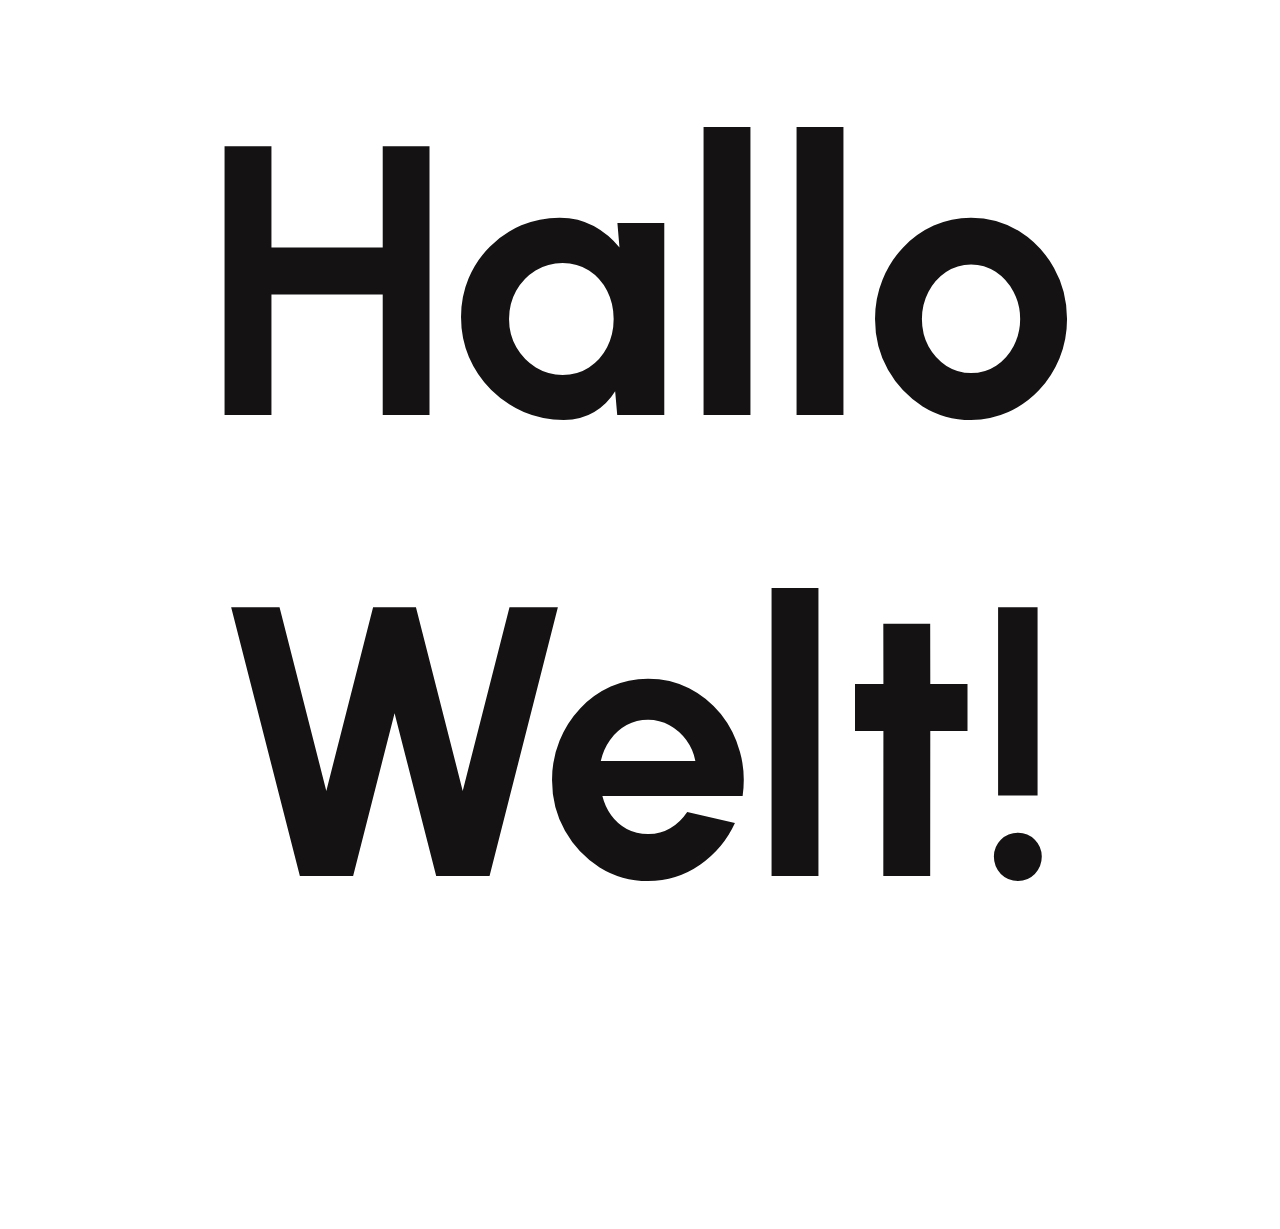
==== jasper text/index.html @ 4ad1c960 "Hallo Welt" ====
<!DOCTYPE html>
<html lang="en">
<head>
    <meta charset="UTF-8">
    <meta name="viewport" content="width=device-width, initial-scale=1.0">
    <title>Hello World!</title>
    <link rel="stylesheet" href="style.css">
    <link rel="preconnect" href="https://fonts.googleapis.com">
    <link rel="preconnect" href="https://fonts.gstatic.com" crossorigin>
    <link href="https://fonts.googleapis.com/css2?family=Urbanist:ital,wght@0,100..900;1,100..900&display=swap" rel="stylesheet">
</head>
<body>
  <h1>
    Hallo Welt!
  </h1>
</body>
</html>
---- jasper text/style.css ----
h1 {
    color: rgb(20, 18, 18);
    text-align: center;
    font-family: Urbanist, sans-serif;
    margin-top: 50px;
    font-size: 30vw
}
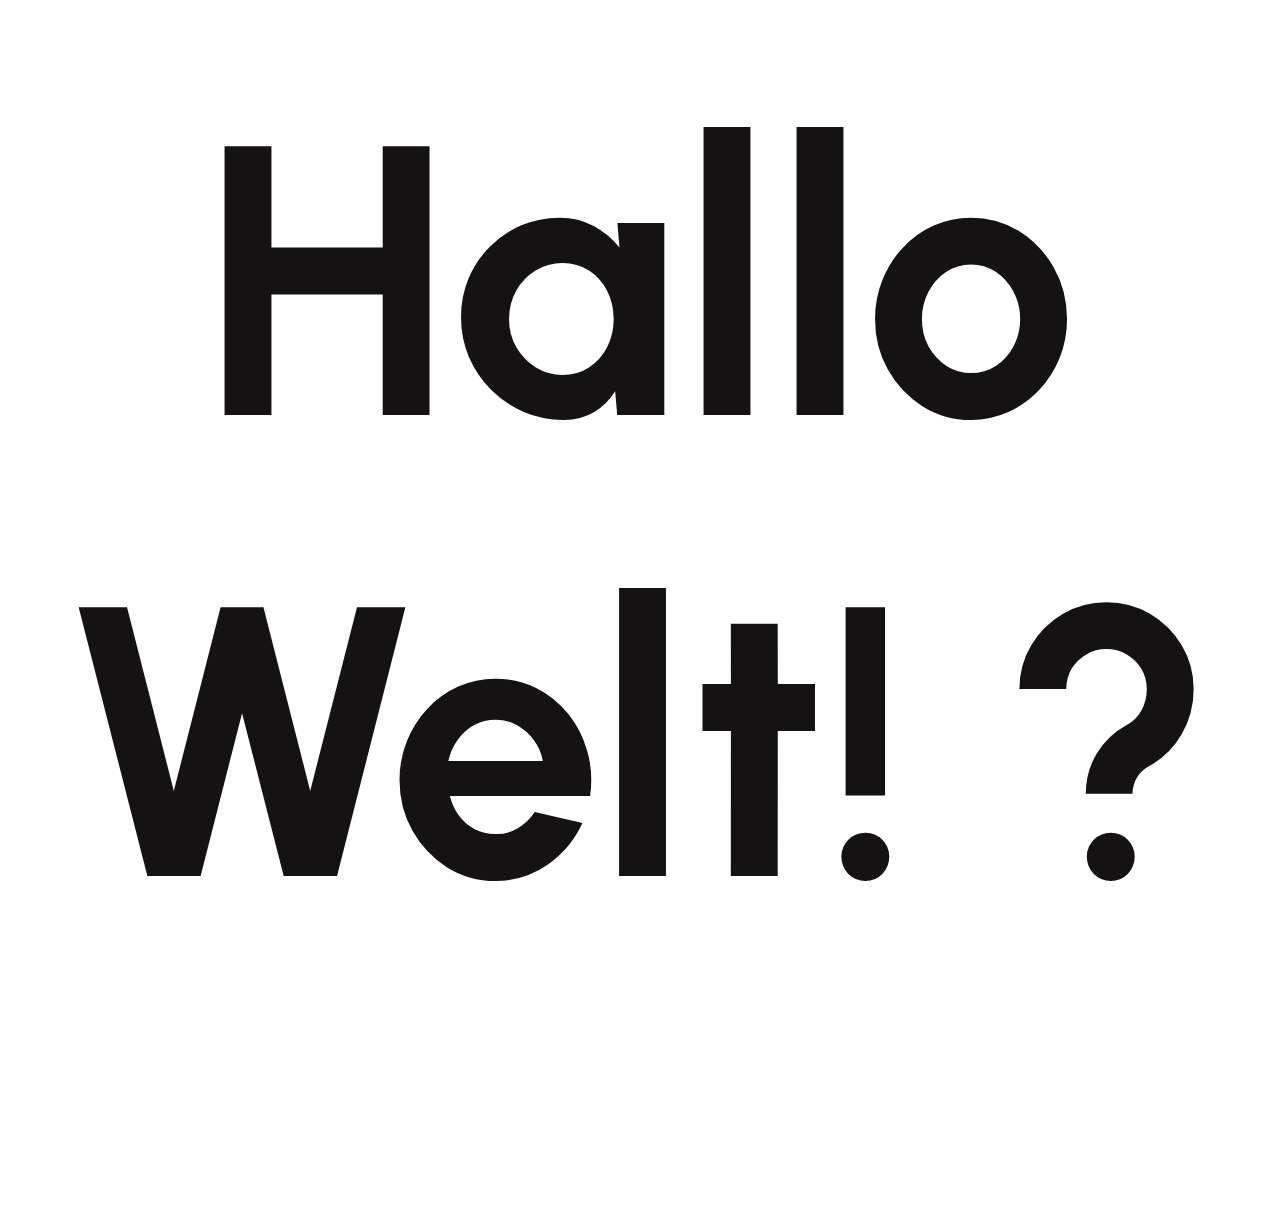
==== commit 4ff4172c: "-" ====
--- a/jasper text/index.html
+++ b/jasper text/index.html
@@ -12,6 +12,10 @@
 <body>
   <h1>
     Hallo Welt!
+
+
+
+    ?
   </h1>
 </body>
 </html>
--- a/jasper text/style.css
+++ b/jasper text/style.css
@@ -1,7 +1,7 @@
 h1 {
     color: rgb(20, 18, 18);
     text-align: center;
-    font-family: Urbanist, sans-serif;
+    font-family: Urbanist, Albertus;
     margin-top: 50px;
     font-size: 30vw
 }
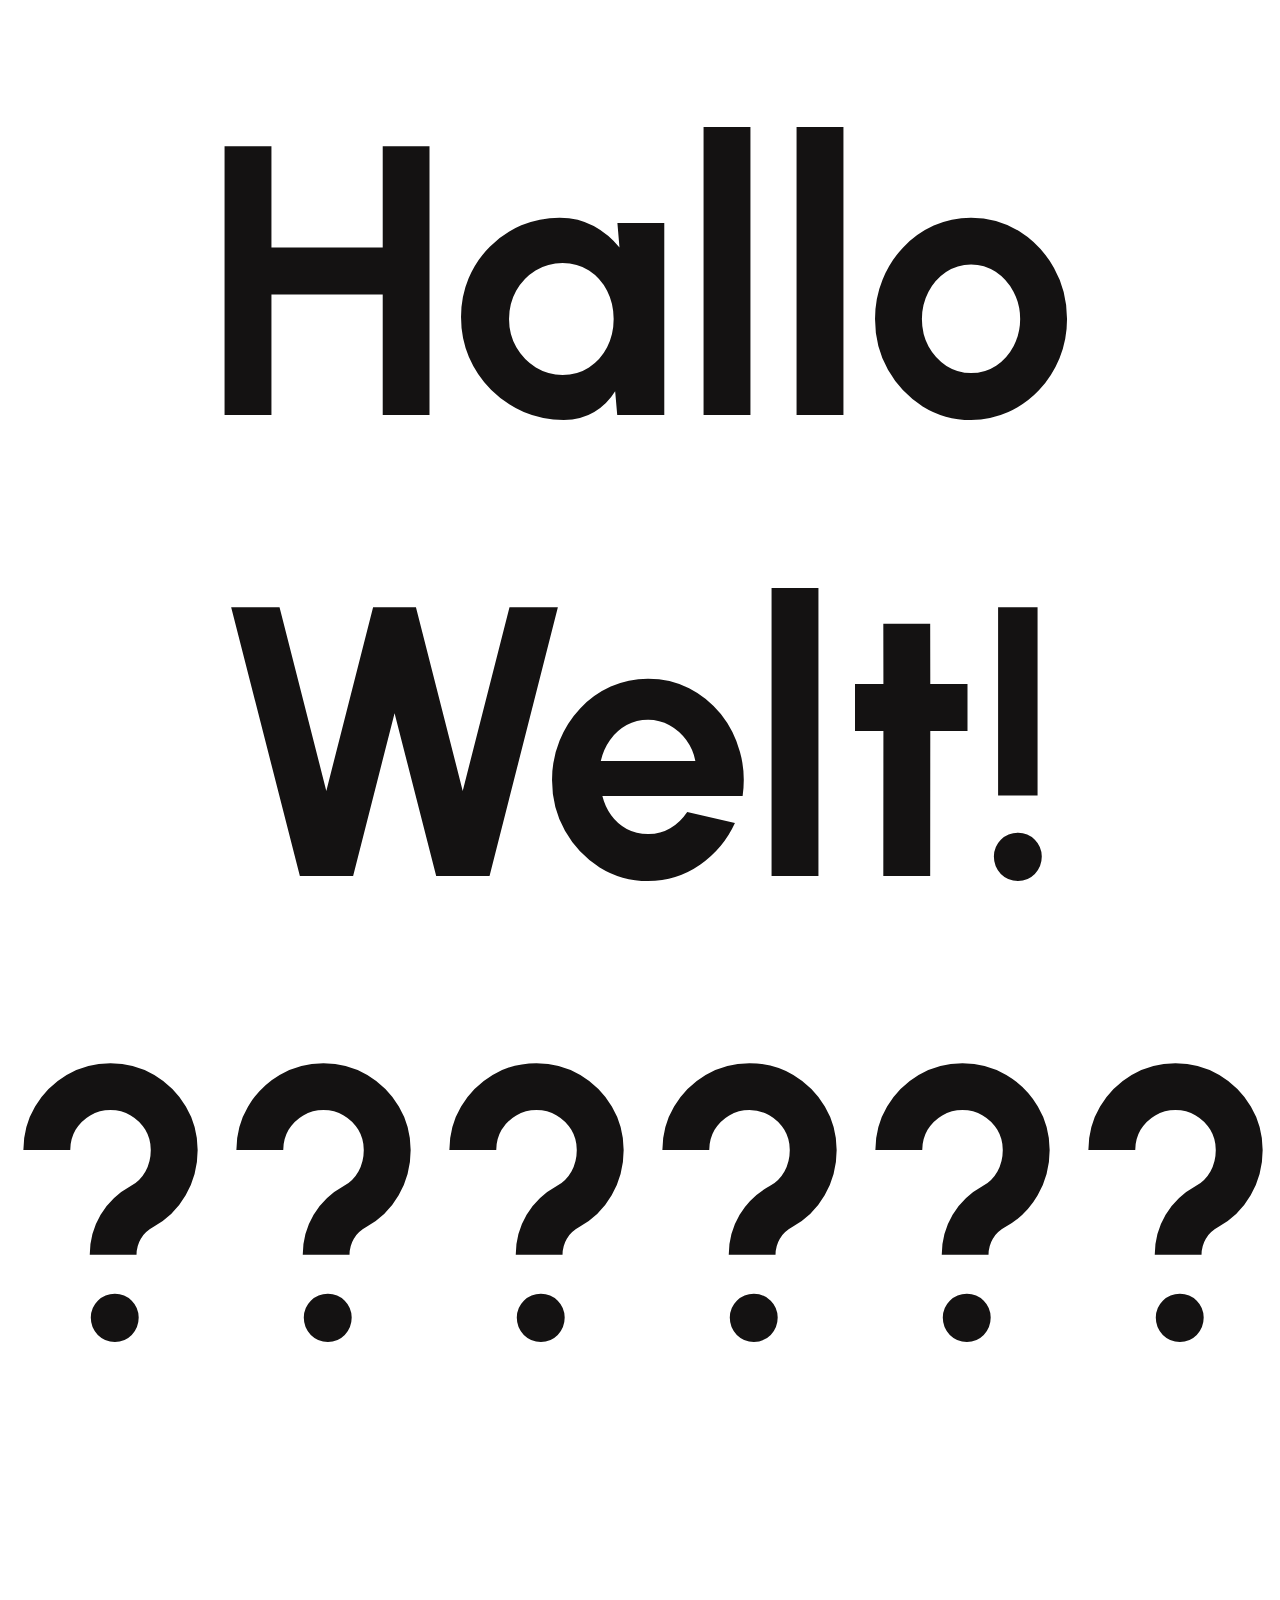
==== commit 0d0b9f34: "." ====
--- a/jasper text/index.html
+++ b/jasper text/index.html
@@ -15,7 +15,7 @@
 
 
 
-    ?
+    ???????????????????????????
   </h1>
 </body>
 </html>
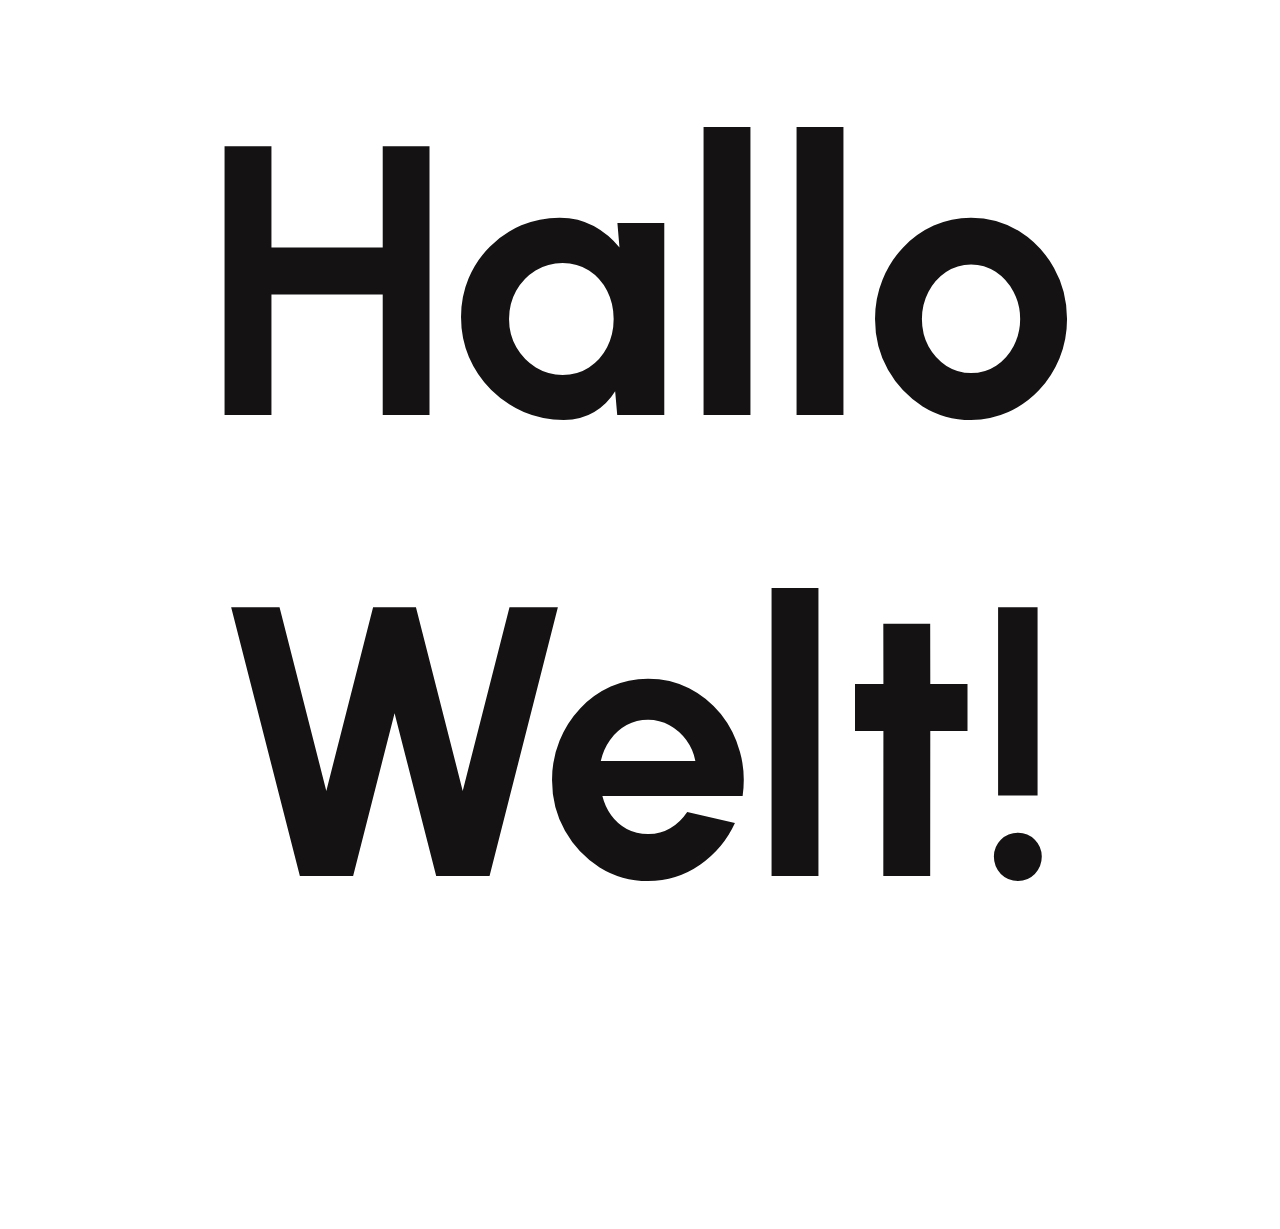
==== commit 0f080c42: "-" ====
--- a/jasper text/index.html
+++ b/jasper text/index.html
@@ -12,10 +12,6 @@
 <body>
   <h1>
     Hallo Welt!
-
-
-
-    ???????????????????????????
   </h1>
 </body>
 </html>
